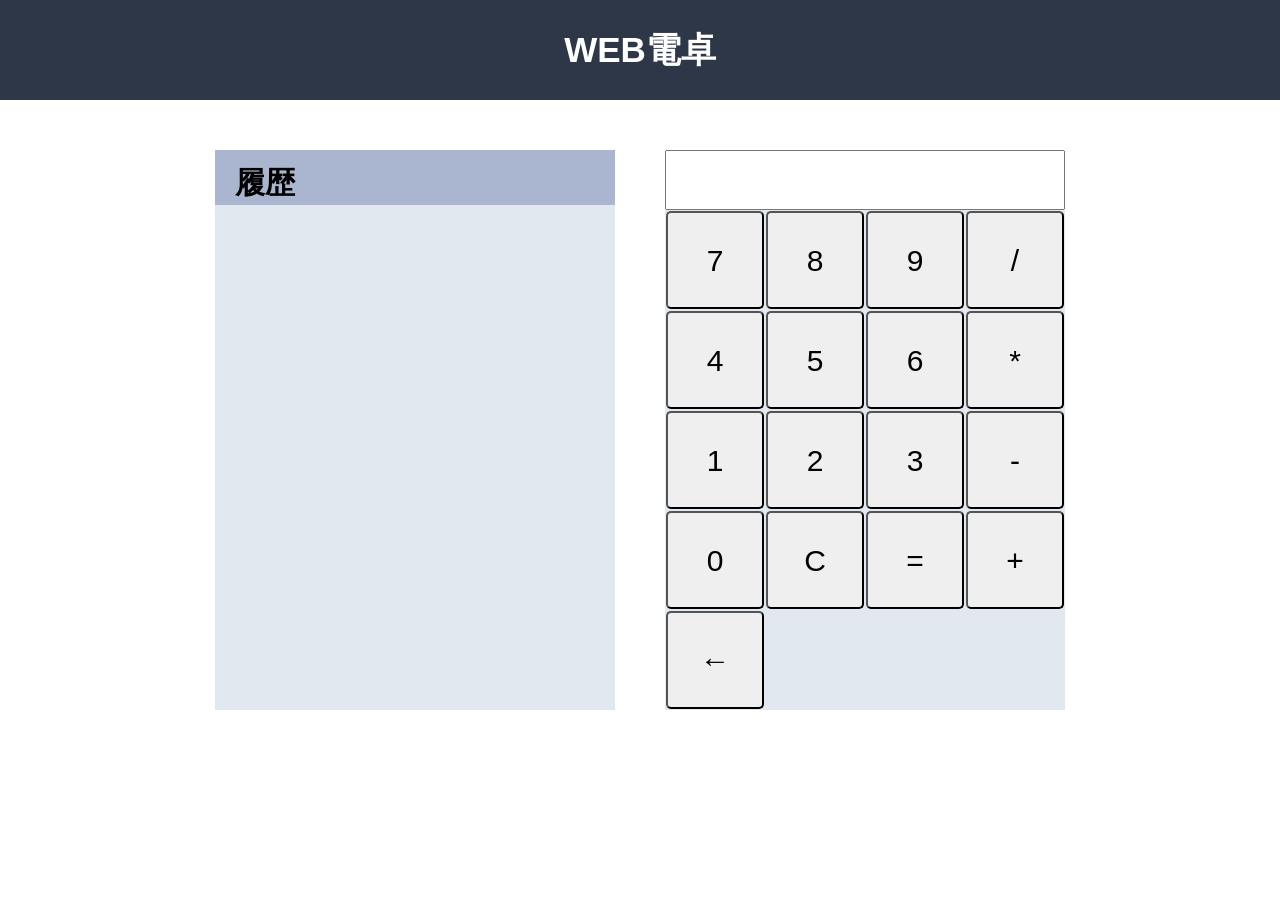
==== index.html @ 8cfa295c "Add files via upload" ====
<!DOCTYPE html>
<html lang="ja">
<head>
    <meta charset="UTF-8">
    <title>WEB電卓</title>
    <link rel="stylesheet" href="static/reset.css">
    <link rel="stylesheet" href="static/style.css">
    <script src="static/script.js"></script>
    <link rel="icon" href="static/favicon.ico" type="x-icon">
</head>
<body>
    <header>
        <h1 id="header">WEB電卓</h1>
    </header>
    <div class="flex">
        <div id="history">
            <h2>履歴</h2>
        </div>

        <div class="right">
            <input type="text" id="display" readonly>
            <div class="buttons">
                <button class="button" onclick="addNumber('7')">7</button>
                <button class="button" onclick="addNumber('8')">8</button>
                <button class="button" onclick="addNumber('9')">9</button>
                <button class="button" onclick="addOperator('/')">/</button>
                <button class="button" onclick="addNumber('4')">4</button>
                <button class="button" onclick="addNumber('5')">5</button>
                <button class="button" onclick="addNumber('6')">6</button>
                <button class="button" onclick="addOperator('*')">*</button>
                <button class="button" onclick="addNumber('1')">1</button>
                <button class="button" onclick="addNumber('2')">2</button>
                <button class="button" onclick="addNumber('3')">3</button>
                <button class="button" onclick="addOperator('-')">-</button>
                <button class="button" onclick="addNumber('0')">0</button>
                <button class="button" onclick="clearDisplay()">C</button>
                <button class="button" onclick="calculate()">=</button>
                <button class="button" onclick="addOperator('+')">+</button>
                <button class="button" onclick="backspace('')">←</button>
            </div>
        </div>

    </div>
</body>
</html>
---- static/style.css ----
body {
    font-family: Arial, sans-serif;
}

header {
    display: flex;
    position: sticky;
    top: 0;
    width: 100%;
    height: 100px;
    color: white;
    background-color: #2D3748;
}

h1 {
    margin: auto;
    font-size: 35px;
}

h2 {
    font-size: 30px;
    padding-top: 10px;
    padding-left: 20px;
    background-color: #aab6cf;
}

.history-text {
    font-size: 20px;
    overflow: wrap;
}

#display {
    width: 400px;
    height: 60px;
    font-size: 35px;
    text-align: right;
    padding-right: 10px;
}

.flex {
    display: flex;
    justify-content: center;
    gap: 50px;
    margin-top: 50px;
    height:auto;
}

#history {
     background-color:#E2E8F0;
     height:auto;
     width: 400px;
}

.right {
    height:auto;
    width: 400px;
    background-color:#E2E8F0;
}
.buttons {
    width: 400px; 
    display: flex;
    flex-wrap: wrap;
}

button {
    padding: 20px;
}

.button {
    width: 98px;
    height: 98px;
    font-size: 30px;
    border-radius: 5px;
    margin: 1px;
}
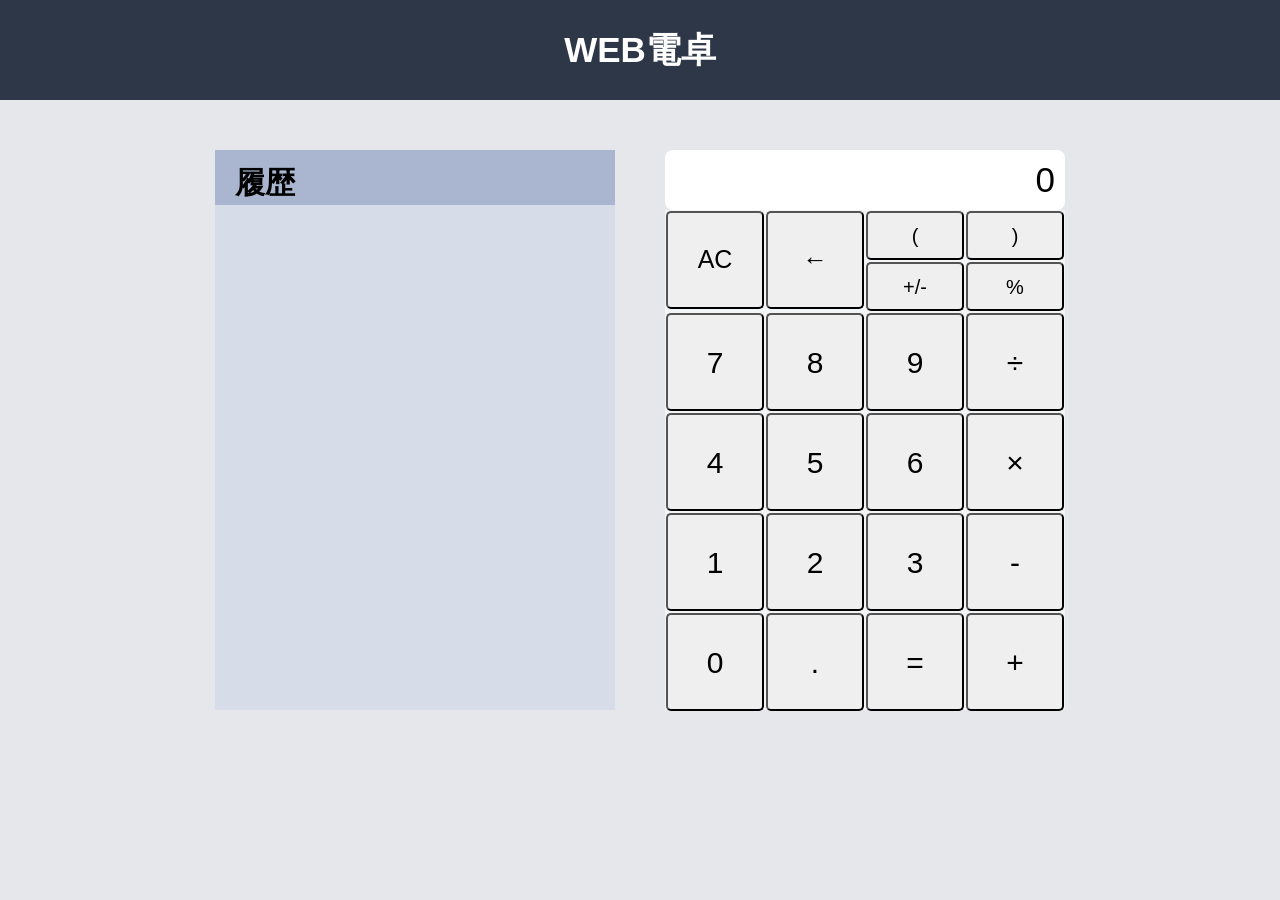
==== commit fa289633: "appdate" ====
--- a/index.html
+++ b/index.html
@@ -1,45 +1,51 @@
-<!DOCTYPE html>
-<html lang="ja">
-<head>
-    <meta charset="UTF-8">
-    <title>WEB電卓</title>
-    <link rel="stylesheet" href="static/reset.css">
-    <link rel="stylesheet" href="static/style.css">
-    <script src="static/script.js"></script>
-    <link rel="icon" href="static/favicon.ico" type="x-icon">
-</head>
-<body>
-    <header>
-        <h1 id="header">WEB電卓</h1>
-    </header>
-    <div class="flex">
-        <div id="history">
-            <h2>履歴</h2>
-        </div>
-
-        <div class="right">
-            <input type="text" id="display" readonly>
-            <div class="buttons">
-                <button class="button" onclick="addNumber('7')">7</button>
-                <button class="button" onclick="addNumber('8')">8</button>
-                <button class="button" onclick="addNumber('9')">9</button>
-                <button class="button" onclick="addOperator('/')">/</button>
-                <button class="button" onclick="addNumber('4')">4</button>
-                <button class="button" onclick="addNumber('5')">5</button>
-                <button class="button" onclick="addNumber('6')">6</button>
-                <button class="button" onclick="addOperator('*')">*</button>
-                <button class="button" onclick="addNumber('1')">1</button>
-                <button class="button" onclick="addNumber('2')">2</button>
-                <button class="button" onclick="addNumber('3')">3</button>
-                <button class="button" onclick="addOperator('-')">-</button>
-                <button class="button" onclick="addNumber('0')">0</button>
-                <button class="button" onclick="clearDisplay()">C</button>
-                <button class="button" onclick="calculate()">=</button>
-                <button class="button" onclick="addOperator('+')">+</button>
-                <button class="button" onclick="backspace('')">←</button>
-            </div>
-        </div>
-
-    </div>
-</body>
-</html>
+<!DOCTYPE html>
+<html lang="ja">
+<head>
+    <meta charset="UTF-8">
+    <title>WEB電卓</title>
+    <link rel="stylesheet" href="static/reset.css">
+    <link rel="stylesheet" href="static/style.css">
+    
+    <link rel="icon" href="static/favicon.ico" type="x-icon">
+</head>
+<body>
+    <header>
+        <h1 id="header">WEB電卓</h1>
+    </header>
+    <div class="flex">
+        <div id="history">
+            <h2>履歴</h2>
+        </div>
+
+        <div class="calculator">
+            <input type="text" id="display" value="0" readonly>
+            <div class="buttons">
+                <button class="top-button-b" onclick="clearDisplay()" title="すべて削除">AC</button>
+                <button class="top-button-b" onclick="backspace('')" title="一文字削除">←</button>
+                <button class="top-button-s" onclick="addDisplay('start')">(</button>
+                <button class="top-button-s" onclick="addDisplay('end')">)</button>
+                <button class="top-button-s" onclick="('')" title="符号を反転">+/-</button>
+                <button class="top-button-s" onclick="('')" title="パーセントに変換">%</button>
+                <button class="button" onclick="addDisplay('7')">7</button>
+                <button class="button" onclick="addDisplay('8')">8</button>
+                <button class="button" onclick="addDisplay('9')">9</button>
+                <button class="button" onclick="addOperator('/')">÷</button>
+                <button class="button" onclick="addDisplay('4')">4</button>
+                <button class="button" onclick="addDisplay('5')">5</button>
+                <button class="button" onclick="addDisplay('6')">6</button>
+                <button class="button" onclick="addOperator('*')">×</button>
+                <button class="button" onclick="addDisplay('1')">1</button>
+                <button class="button" onclick="addDisplay('2')">2</button>
+                <button class="button" onclick="addDisplay('3')">3</button>
+                <button class="button" onclick="addOperator('-')">-</button>
+                <button class="button" onclick="addDisplay('0')">0</button>
+                <button class="button" onclick="addDisplay('.')">.</button>
+                <button class="button" onclick="calculate()">=</button>
+                <button class="button" onclick="addOperator('+')">+</button>
+            </div>
+        </div>
+
+    </div>
+<script src="static/script.js"></script>
+</body>
+</html>
--- a/static/style.css
+++ b/static/style.css
@@ -1,5 +1,6 @@
 body {
     font-family: Arial, sans-serif;
+    background-color: #e5e7eb;
 }
 
 header {
@@ -25,9 +26,11 @@
 }
 
 .history-text {
+    margin-left: 10px;
     font-size: 20px;
     overflow: wrap;
 }
+
 
 #display {
     width: 400px;
@@ -46,31 +49,77 @@
 }
 
 #history {
-     background-color:#E2E8F0;
+     background-color: #d6dde8;
      height:auto;
      width: 400px;
 }
 
-.right {
+.history-answer {
+    cursor: pointer;
+}
+
+.history-delete {
+    border: none;
+    background: none;
+    padding: 0;
+    margin: 0;
+    cursor: pointer;
+}
+
+.history-delete img {
+    display: block;
+}
+
+.calculator {
     height:auto;
     width: 400px;
-    background-color:#E2E8F0;
 }
+
+#display {
+    border: none;
+    border-radius: 8px;
+}
+
 .buttons {
-    width: 400px; 
-    display: flex;
-    flex-wrap: wrap;
+    width: 400px;
+    height: 500px;
+    display: grid;
+    grid-template-columns: repeat(8, 1fr);
+    grid-template-rows: repeat(10, 1fr);
+    background-color: #f3f4f6;
 }
 
 button {
     padding: 20px;
 }
 
-.button {
+.button, .top-button-b {
     width: 98px;
     height: 98px;
-    font-size: 30px;
     border-radius: 5px;
     margin: 1px;
 }
 
+.top-button-b {
+    grid-column: span 2;
+    grid-row: span 2;
+    font-size: 25px;
+}
+
+.top-button-s {
+    width: 98px;
+    height: 49px;
+    font-size: 20px;
+    border-radius: 5px;
+    margin: 1px;
+    padding: 0;
+    grid-column: span 2;
+    grid-row: span 1;
+}
+
+.button {
+    grid-column: span 2;
+    grid-row: span 2;
+    font-size: 30px;
+}
+
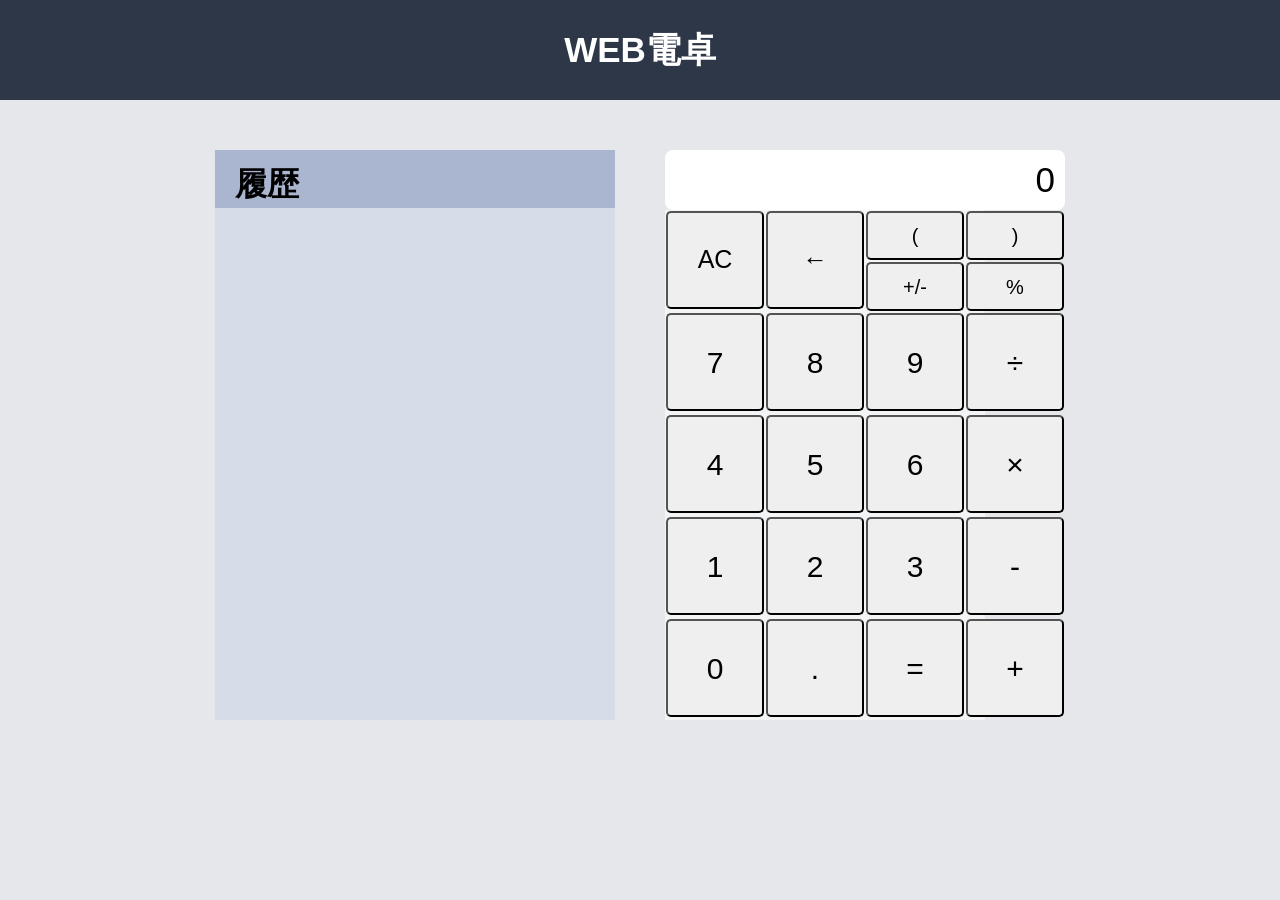
==== commit 5e5a0559: "appdate" ====
--- a/index.html
+++ b/index.html
@@ -7,45 +7,51 @@
     <link rel="stylesheet" href="static/style.css">
     
     <link rel="icon" href="static/favicon.ico" type="x-icon">
+    <meta name="viewport" content="width=device-width, initial-scale=1.0">
 </head>
 <body>
     <header>
         <h1 id="header">WEB電卓</h1>
     </header>
-    <div class="flex">
-        <div id="history">
-            <h2>履歴</h2>
+    <main>
+        <div class="flex">
+            <div class="history-container">
+                <h2>履歴</h2>
+                <div id="history">
+                    
+                </div>
+            </div>
+
+            <div class="calculator">
+                <input type="text" id="display" value="0" readonly>
+                <div class="buttons">
+                    <button class="top-button-b" onclick="clearDisplay()" title="すべて削除">AC</button>
+                    <button class="top-button-b" onclick="backspace('')" title="一文字削除">←</button>
+                    <button class="top-button-s" onclick="addDisplay('start')">(</button>
+                    <button class="top-button-s" onclick="addDisplay('end')">)</button>
+                    <button class="top-button-s" onclick="('')" title="符号を反転">+/-</button>
+                    <button class="top-button-s" onclick="('')" title="パーセントに変換">%</button>
+                    <button class="button" onclick="addDisplay('7')">7</button>
+                    <button class="button" onclick="addDisplay('8')">8</button>
+                    <button class="button" onclick="addDisplay('9')">9</button>
+                    <button class="button" onclick="addOperator('/')">÷</button>
+                    <button class="button" onclick="addDisplay('4')">4</button>
+                    <button class="button" onclick="addDisplay('5')">5</button>
+                    <button class="button" onclick="addDisplay('6')">6</button>
+                    <button class="button" onclick="addOperator('*')">×</button>
+                    <button class="button" onclick="addDisplay('1')">1</button>
+                    <button class="button" onclick="addDisplay('2')">2</button>
+                    <button class="button" onclick="addDisplay('3')">3</button>
+                    <button class="button" onclick="addOperator('-')">-</button>
+                    <button class="button" onclick="addDisplay('0')">0</button>
+                    <button class="button" onclick="addDisplay('.')">.</button>
+                    <button class="button" onclick="calculate()">=</button>
+                    <button class="button" onclick="addOperator('+')">+</button>
+                </div>
+            </div>
+
         </div>
-
-        <div class="calculator">
-            <input type="text" id="display" value="0" readonly>
-            <div class="buttons">
-                <button class="top-button-b" onclick="clearDisplay()" title="すべて削除">AC</button>
-                <button class="top-button-b" onclick="backspace('')" title="一文字削除">←</button>
-                <button class="top-button-s" onclick="addDisplay('start')">(</button>
-                <button class="top-button-s" onclick="addDisplay('end')">)</button>
-                <button class="top-button-s" onclick="('')" title="符号を反転">+/-</button>
-                <button class="top-button-s" onclick="('')" title="パーセントに変換">%</button>
-                <button class="button" onclick="addDisplay('7')">7</button>
-                <button class="button" onclick="addDisplay('8')">8</button>
-                <button class="button" onclick="addDisplay('9')">9</button>
-                <button class="button" onclick="addOperator('/')">÷</button>
-                <button class="button" onclick="addDisplay('4')">4</button>
-                <button class="button" onclick="addDisplay('5')">5</button>
-                <button class="button" onclick="addDisplay('6')">6</button>
-                <button class="button" onclick="addOperator('*')">×</button>
-                <button class="button" onclick="addDisplay('1')">1</button>
-                <button class="button" onclick="addDisplay('2')">2</button>
-                <button class="button" onclick="addDisplay('3')">3</button>
-                <button class="button" onclick="addOperator('-')">-</button>
-                <button class="button" onclick="addDisplay('0')">0</button>
-                <button class="button" onclick="addDisplay('.')">.</button>
-                <button class="button" onclick="calculate()">=</button>
-                <button class="button" onclick="addOperator('+')">+</button>
-            </div>
-        </div>
-
-    </div>
+    </main>
 <script src="static/script.js"></script>
 </body>
 </html>
--- a/static/style.css
+++ b/static/style.css
@@ -19,19 +19,15 @@
 }
 
 h2 {
-    font-size: 30px;
+    display: flex;
+    position: sticky;
+    top: 0;
+    font-size: 32px;
     padding-top: 10px;
     padding-left: 20px;
     background-color: #aab6cf;
 }
-
-.history-text {
-    margin-left: 10px;
-    font-size: 20px;
-    overflow: wrap;
-}
-
-
+   
 #display {
     width: 400px;
     height: 60px;
@@ -48,14 +44,28 @@
     height:auto;
 }
 
-#history {
+.history-container {
      background-color: #d6dde8;
      height:auto;
-     width: 400px;
+     min-height: 200px;
+     max-height: 570px;
+     width: 90%;
+     max-width: 400px;
+     overflow: auto;
+}
+
+.history-text {
+    padding-left: 10px;
+    margin-bottom: 5px;
+    font-size: 25px;
+    overflow: wrap;
 }
 
 .history-answer {
     cursor: pointer;
+    text-decoration: underline;
+    text-decoration-color: #6d85b9;
+    text-decoration-thickness: 2px;
 }
 
 .history-delete {
@@ -71,8 +81,9 @@
 }
 
 .calculator {
+    width: 100%;
+    max-width: 400px;
     height:auto;
-    width: 400px;
 }
 
 #display {
@@ -81,8 +92,8 @@
 }
 
 .buttons {
-    width: 400px;
-    height: 500px;
+    width: 80%;
+    max-width: 400px;
     display: grid;
     grid-template-columns: repeat(8, 1fr);
     grid-template-rows: repeat(10, 1fr);
@@ -91,7 +102,17 @@
 
 button {
     padding: 20px;
+    transition: all 0.1s ease;
 }
+
+button:hover {
+    filter: brightness(0.85);
+}
+
+button:active {
+    transform: scale(0.98);
+}
+
 
 .button, .top-button-b {
     width: 98px;
@@ -123,3 +144,41 @@
     font-size: 30px;
 }
 
+@media (max-width: 900px) {
+
+    .flex {
+        flex-direction: column-reverse;
+        align-items: center;
+    }
+
+    #history,
+    .calculator,
+    .buttons,
+    #display {
+        width: 90vw;
+        max-width: 400px;
+    }
+
+    #history {
+        min-height: 560px;
+    }
+
+    .button,
+    .top-button-b {
+        width: auto;
+        height: 80px;
+    }
+
+    .top-button-s {
+        width: auto;
+        height: 40px;
+    }
+
+    header {
+        height: 70px;
+    }
+    h1 {
+        font-size: 30px;
+    }
+    
+}
